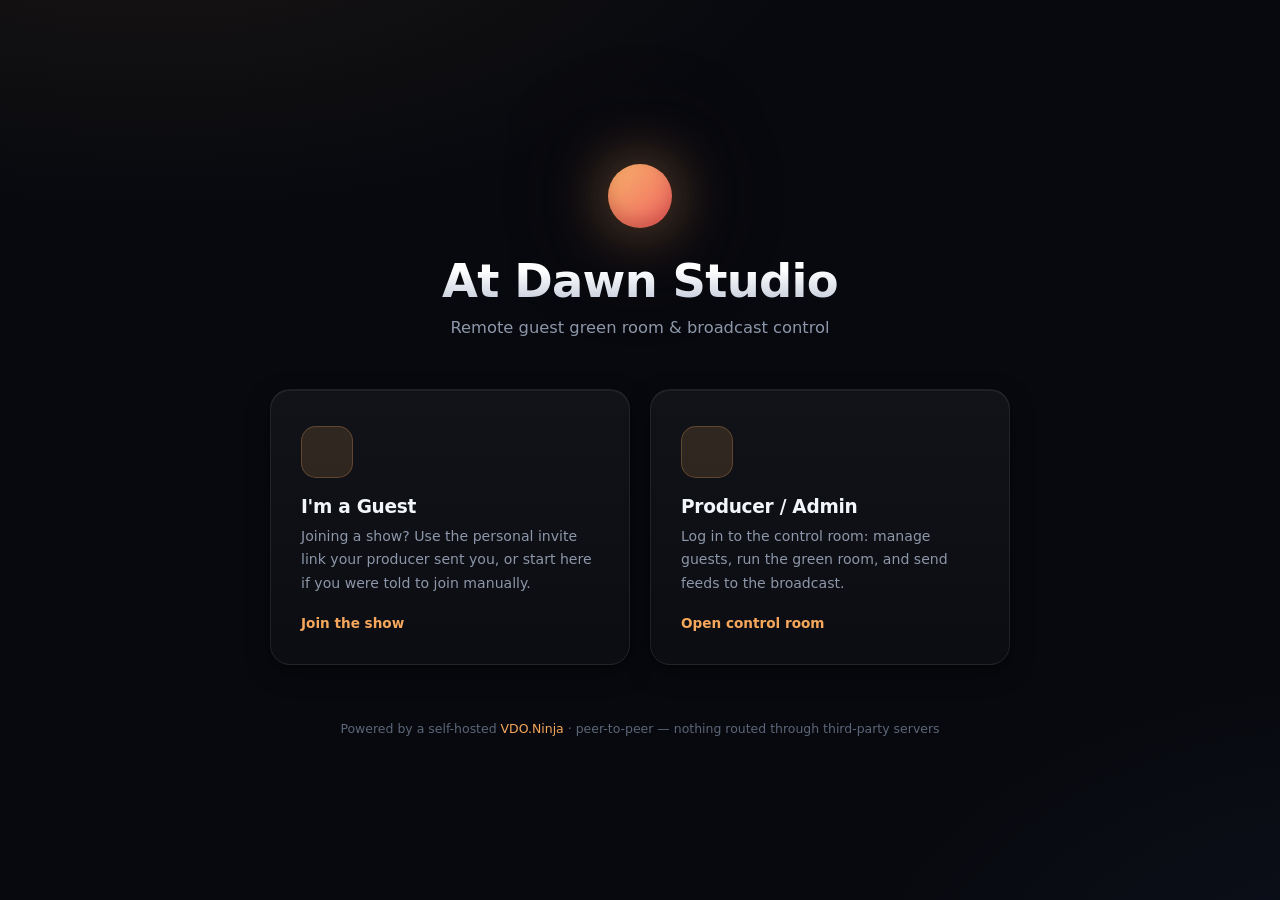
==== studio/index.html @ 7b1d3693 "Studio updates" ====
<!DOCTYPE html>
<html lang="en">
<head>
<meta charset="utf-8" />
<meta name="viewport" content="width=device-width, initial-scale=1" />
<title>At Dawn Studio</title>
<link rel="stylesheet" href="../lineawesome/css/line-awesome.min.css" />
<link rel="stylesheet" href="studio.css" />
<style>
	body { display: flex; align-items: center; justify-content: center; min-height: 100vh; padding: 24px; }
	.landing { max-width: 820px; width: 100%; text-align: center; }

	.hero-sun {
		width: 64px; height: 64px; margin: 0 auto 26px auto;
		border-radius: 50%;
		background: var(--accent-grad);
		box-shadow: 0 0 60px rgba(246, 167, 92, 0.5), 0 0 140px rgba(239, 100, 97, 0.25), inset 0 -8px 16px rgba(150, 35, 35, 0.35);
		animation: rise 1.1s var(--ease) both;
	}
	@keyframes rise { from { transform: translateY(18px); opacity: 0; } to { transform: none; opacity: 1; } }

	.landing h1 {
		font-size: clamp(2rem, 5vw, 2.9rem);
		margin-bottom: 10px;
		background: linear-gradient(180deg, #ffffff 30%, #b9c2d4);
		-webkit-background-clip: text;
		background-clip: text;
		color: transparent;
		animation: rise 1.1s 0.06s var(--ease) both;
	}
	.tagline { color: var(--text-dim); font-size: 1.02rem; margin-bottom: 52px; animation: rise 1.1s 0.12s var(--ease) both; }

	.choices { display: flex; gap: 20px; justify-content: center; flex-wrap: wrap; animation: rise 1.1s 0.18s var(--ease) both; }
	.choice {
		flex: 1 1 290px; max-width: 360px;
		padding: 36px 30px 32px 30px;
		cursor: pointer;
		text-align: left;
		position: relative;
		overflow: hidden;
		transition: transform 0.25s var(--ease), border-color 0.25s var(--ease), box-shadow 0.25s var(--ease);
	}
	.choice::after {
		content: "";
		position: absolute; inset: 0;
		background: radial-gradient(420px 180px at 50% -30%, rgba(246, 167, 92, 0.12), transparent 70%);
		opacity: 0; transition: opacity 0.25s var(--ease);
		pointer-events: none;
	}
	.choice:hover { transform: translateY(-4px); border-color: rgba(246, 167, 92, 0.4); box-shadow: var(--shadow-2); }
	.choice:hover::after { opacity: 1; }
	.choice .iconwrap {
		width: 52px; height: 52px;
		border-radius: 15px;
		display: flex; align-items: center; justify-content: center;
		background: var(--accent-soft);
		border: 1px solid rgba(246, 167, 92, 0.25);
		margin-bottom: 18px;
	}
	.choice .iconwrap i { font-size: 1.65rem; color: var(--accent); }
	.choice h2 { font-size: 1.16rem; margin-bottom: 8px; }
	.choice p { color: var(--text-dim); font-size: 0.88rem; line-height: 1.65; margin: 0 0 18px 0; }
	.choice .go { display: inline-flex; align-items: center; gap: 7px; color: var(--accent); font-weight: 700; font-size: 0.85rem; }
	.choice .go i { transition: transform 0.2s var(--ease); }
	.choice:hover .go i { transform: translateX(4px); }

	footer { margin-top: 56px; color: var(--text-faint); font-size: 0.78rem; animation: rise 1.1s 0.24s var(--ease) both; }
</style>
</head>
<body>
<div class="landing">
	<div class="hero-sun"></div>
	<h1>At Dawn Studio</h1>
	<div class="tagline">Remote guest green room &amp; broadcast control</div>

	<div class="choices">
		<div class="card choice" onclick="location.href='join.html'" role="button" tabindex="0" onkeydown="if(event.key==='Enter')location.href='join.html'">
			<div class="iconwrap"><i class="las la-video"></i></div>
			<h2>I'm a Guest</h2>
			<p>Joining a show? Use the personal invite link your producer sent you, or start here if you were told to join manually.</p>
			<span class="go">Join the show <i class="las la-arrow-right"></i></span>
		</div>
		<div class="card choice" onclick="location.href='admin.html'" role="button" tabindex="0" onkeydown="if(event.key==='Enter')location.href='admin.html'">
			<div class="iconwrap"><i class="las la-sliders-h"></i></div>
			<h2>Producer / Admin</h2>
			<p>Log in to the control room: manage guests, run the green room, and send feeds to the broadcast.</p>
			<span class="go">Open control room <i class="las la-arrow-right"></i></span>
		</div>
	</div>

	<footer>Powered by a self-hosted <a href="https://vdo.ninja" target="_blank" rel="noopener">VDO.Ninja</a> &middot; peer-to-peer &mdash; nothing routed through third-party servers</footer>
</div>
</body>
</html>
---- studio/studio.css ----
/* ============================================================
   At Dawn Studio: design system v2
   Layered dark theme · sunrise accent · Line Awesome icons
   ============================================================ */
:root {
	--bg: #07090e;
	--surface: linear-gradient(180deg, rgba(255, 255, 255, 0.045), rgba(255, 255, 255, 0.018));
	--surface-2: rgba(255, 255, 255, 0.055);
	--line: rgba(255, 255, 255, 0.08);
	--line-strong: rgba(255, 255, 255, 0.16);
	--text: #f2f5fa;
	--text-dim: #8d97a9;
	--text-faint: #5c6678;
	--accent: #f6a75c;
	--accent-2: #ef6461;
	--accent-grad: linear-gradient(135deg, #f8b46b 0%, #ef6461 100%);
	--accent-soft: rgba(246, 167, 92, 0.14);
	--good: #43d99a;
	--good-soft: rgba(67, 217, 154, 0.12);
	--warn: #f5c15a;
	--warn-soft: rgba(245, 193, 90, 0.12);
	--live: #ff5757;
	--live-soft: rgba(255, 87, 87, 0.13);
	--focus: #7fadff;
	--r-sm: 10px;
	--r-md: 14px;
	--r-lg: 20px;
	--shadow-1: 0 1px 2px rgba(0, 0, 0, 0.4), 0 8px 24px rgba(0, 0, 0, 0.35);
	--shadow-2: 0 2px 6px rgba(0, 0, 0, 0.45), 0 24px 60px rgba(0, 0, 0, 0.5);
	--glow-accent: 0 0 24px rgba(246, 167, 92, 0.35);
	--ease: cubic-bezier(0.2, 0.8, 0.2, 1);
	font-size: 16px;
}
* { box-sizing: border-box; }
html, body { height: 100%; }
body {
	margin: 0;
	background:
		radial-gradient(1100px 520px at 12% -12%, rgba(246, 167, 92, 0.08), transparent 62%),
		radial-gradient(900px 560px at 108% 112%, rgba(108, 138, 255, 0.065), transparent 60%),
		var(--bg);
	color: var(--text);
	font-family: "Segoe UI Variable Text", "Segoe UI", system-ui, -apple-system, "Helvetica Neue", Arial, sans-serif;
	-webkit-font-smoothing: antialiased;
	text-rendering: optimizeLegibility;
}
::selection { background: rgba(246, 167, 92, 0.35); }

a { color: var(--accent); text-decoration: none; }
a:hover { text-decoration: underline; }

h1, h2, h3 {
	font-family: "Segoe UI Variable Display", "Segoe UI", system-ui, sans-serif;
	font-weight: 650;
	letter-spacing: -0.015em;
	margin: 0 0 0.5em 0;
}
.muted { color: var(--text-dim); }
.small { font-size: 0.82rem; }
.mono { font-family: "Cascadia Code", Consolas, "SF Mono", Menlo, monospace; font-size: 0.82em; letter-spacing: 0; }
.hidden { display: none !important; }
hr.sep { border: none; border-top: 1px solid var(--line); margin: 18px 0; }

/* micro-label: uppercase section titles */
.microlabel {
	font-size: 0.68rem;
	font-weight: 700;
	letter-spacing: 0.14em;
	text-transform: uppercase;
	color: var(--text-faint);
}

/* ---------- brand ---------- */
.brandmark {
	display: inline-flex;
	align-items: center;
	gap: 11px;
	font-weight: 700;
	letter-spacing: -0.01em;
}
.brandmark .sun {
	width: 26px; height: 26px;
	border-radius: 50%;
	background: var(--accent-grad);
	box-shadow: 0 0 18px rgba(246, 167, 92, 0.55), inset 0 -3px 6px rgba(160, 40, 40, 0.35);
	flex: none;
}

/* ---------- buttons ---------- */
.btn {
	display: inline-flex;
	align-items: center;
	justify-content: center;
	gap: 8px;
	height: 40px;
	padding: 0 18px;
	border-radius: var(--r-sm);
	border: 1px solid var(--line);
	background: rgba(255, 255, 255, 0.04);
	color: var(--text);
	font-size: 0.9rem;
	font-weight: 600;
	font-family: inherit;
	cursor: pointer;
	white-space: nowrap;
	user-select: none;
	transition: background 0.15s var(--ease), border-color 0.15s var(--ease), transform 0.12s var(--ease), box-shadow 0.15s var(--ease);
}
.btn i.las { font-size: 1.1rem; line-height: 1; }
.btn:hover { background: rgba(255, 255, 255, 0.08); border-color: var(--line-strong); }
.btn:active { transform: translateY(1px) scale(0.99); }
.btn:focus-visible { outline: 2px solid var(--focus); outline-offset: 2px; }
.btn.primary {
	background: var(--accent-grad);
	border-color: transparent;
	color: #23120a;
	box-shadow: 0 4px 18px rgba(239, 100, 97, 0.28), inset 0 1px 0 rgba(255, 255, 255, 0.35);
}
.btn.primary:hover { filter: brightness(1.07); box-shadow: 0 6px 24px rgba(239, 100, 97, 0.4), inset 0 1px 0 rgba(255, 255, 255, 0.35); }
.btn.danger { background: var(--live-soft); border-color: rgba(255, 87, 87, 0.3); color: #ff9d9d; }
.btn.danger:hover { background: rgba(255, 87, 87, 0.2); border-color: rgba(255, 87, 87, 0.45); }
.btn.good { background: var(--good-soft); border-color: rgba(67, 217, 154, 0.3); color: #79e8b6; }
.btn.good:hover { background: rgba(67, 217, 154, 0.2); }
.btn.sm { height: 32px; padding: 0 12px; font-size: 0.8rem; border-radius: 9px; }
.btn.sm i.las { font-size: 1rem; }
.btn.block { width: 100%; }
.btn.icon { width: 32px; padding: 0; }
.btn[disabled] { opacity: 0.45; cursor: not-allowed; }

/* ---------- inputs ---------- */
.field { margin-bottom: 16px; }
.field label {
	display: block;
	font-size: 0.68rem;
	font-weight: 700;
	letter-spacing: 0.12em;
	text-transform: uppercase;
	color: var(--text-faint);
	margin-bottom: 7px;
}
.field input[type="text"],
.field input[type="password"] {
	width: 100%;
	height: 44px;
	padding: 0 14px;
	border-radius: var(--r-sm);
	border: 1px solid var(--line);
	background: rgba(0, 0, 0, 0.32);
	color: var(--text);
	font-size: 0.95rem;
	font-family: inherit;
	transition: border-color 0.15s, box-shadow 0.15s;
}
.field input::placeholder { color: var(--text-faint); }
.field input:focus {
	outline: none;
	border-color: rgba(246, 167, 92, 0.55);
	box-shadow: 0 0 0 3px rgba(246, 167, 92, 0.15);
}
.field select {
	width: 100%;
	height: 44px;
	padding: 0 12px;
	border-radius: var(--r-sm);
	border: 1px solid var(--line);
	background: rgba(0, 0, 0, 0.32);
	color: var(--text);
	font-size: 0.95rem;
	font-family: inherit;
	cursor: pointer;
	transition: border-color 0.15s, box-shadow 0.15s;
}
.field select:focus {
	outline: none;
	border-color: rgba(246, 167, 92, 0.55);
	box-shadow: 0 0 0 3px rgba(246, 167, 92, 0.15);
}
.field select option { background: #10141d; color: var(--text); }
.checkline {
	display: flex;
	align-items: center;
	gap: 10px;
	font-size: 0.86rem;
	color: var(--text-dim);
	cursor: pointer;
	line-height: 1.4;
}
.checkline input { width: 16px; height: 16px; accent-color: var(--accent); cursor: pointer; flex: none; }
.checkline:hover { color: var(--text); }
.checkline b { color: var(--text); font-weight: 650; }

/* ---------- cards ---------- */
.card {
	background: var(--surface);
	border: 1px solid var(--line);
	border-radius: var(--r-lg);
	padding: 26px;
	box-shadow: var(--shadow-1), inset 0 1px 0 rgba(255, 255, 255, 0.05);
}
.card h3 {
	display: flex;
	align-items: center;
	gap: 9px;
	font-size: 0.98rem;
	margin-bottom: 16px;
}
.card h3 i.las { color: var(--accent); font-size: 1.15rem; }

/* ---------- status pills ---------- */
.pill {
	display: inline-flex;
	align-items: center;
	gap: 8px;
	height: 32px;
	padding: 0 15px;
	border-radius: 999px;
	font-weight: 700;
	font-size: 0.76rem;
	letter-spacing: 0.08em;
	border: 1px solid var(--line);
	background: rgba(255, 255, 255, 0.05);
	backdrop-filter: blur(8px);
}
.pill .dot { width: 8px; height: 8px; border-radius: 50%; background: var(--text-dim); flex: none; }
.pill.waiting { color: var(--warn); border-color: rgba(245, 193, 90, 0.35); background: var(--warn-soft); }
.pill.waiting .dot { background: var(--warn); animation: pulse 1.6s infinite; }
.pill.green { color: var(--good); border-color: rgba(67, 217, 154, 0.35); background: var(--good-soft); }
.pill.green .dot { background: var(--good); }
.pill.live { color: #ff8383; border-color: rgba(255, 87, 87, 0.45); background: var(--live-soft); }
.pill.live .dot { background: var(--live); animation: pulse 1.1s infinite; }
@keyframes pulse { 0%, 100% { opacity: 1; } 50% { opacity: 0.25; } }

/* ---------- chips (small inline badges) ---------- */
.chip {
	display: inline-flex;
	align-items: center;
	gap: 5px;
	height: 22px;
	padding: 0 9px;
	border-radius: 999px;
	font-size: 0.68rem;
	font-weight: 700;
	letter-spacing: 0.04em;
	border: 1px solid var(--line);
	background: rgba(255, 255, 255, 0.05);
	color: var(--text-dim);
}
.chip i.las { font-size: 0.85rem; }
.chip.wait { color: var(--warn); border-color: rgba(245, 193, 90, 0.35); background: var(--warn-soft); }
.chip.hand { color: var(--warn); border-color: rgba(245, 193, 90, 0.5); background: var(--warn-soft); animation: pulse 1.6s infinite; }
.chip.rec { color: #ff8383; border-color: rgba(255, 87, 87, 0.4); background: var(--live-soft); }
.chip.mute { color: var(--text-dim); }
.chip.grp { color: #9fb8ff; border-color: rgba(127, 173, 255, 0.4); background: rgba(127, 173, 255, 0.12); }

/* ---------- toast ---------- */
#studioToast {
	position: fixed;
	left: 50%;
	bottom: 30px;
	transform: translate(-50%, 16px);
	background: rgba(24, 30, 42, 0.92);
	border: 1px solid var(--line-strong);
	color: var(--text);
	padding: 12px 22px;
	border-radius: 12px;
	font-size: 0.88rem;
	font-weight: 600;
	opacity: 0;
	pointer-events: none;
	transition: opacity 0.22s var(--ease), transform 0.22s var(--ease);
	z-index: 9999;
	box-shadow: var(--shadow-2);
	backdrop-filter: blur(12px);
	max-width: 90vw;
}
#studioToast.show { opacity: 1; transform: translate(-50%, 0); }
#studioToast.error { border-color: rgba(255, 87, 87, 0.5); color: #ff9d9d; }

/* ---------- iframes ---------- */
iframe.vdoframe { border: none; width: 100%; height: 100%; display: block; background: #000; }

/* ---------- scrollbars ---------- */
::-webkit-scrollbar { width: 10px; height: 10px; }
::-webkit-scrollbar-thumb { background: rgba(255, 255, 255, 0.12); border-radius: 99px; border: 3px solid transparent; background-clip: padding-box; }
::-webkit-scrollbar-thumb:hover { background: rgba(255, 255, 255, 0.2); border: 3px solid transparent; background-clip: padding-box; }
::-webkit-scrollbar-track { background: transparent; }
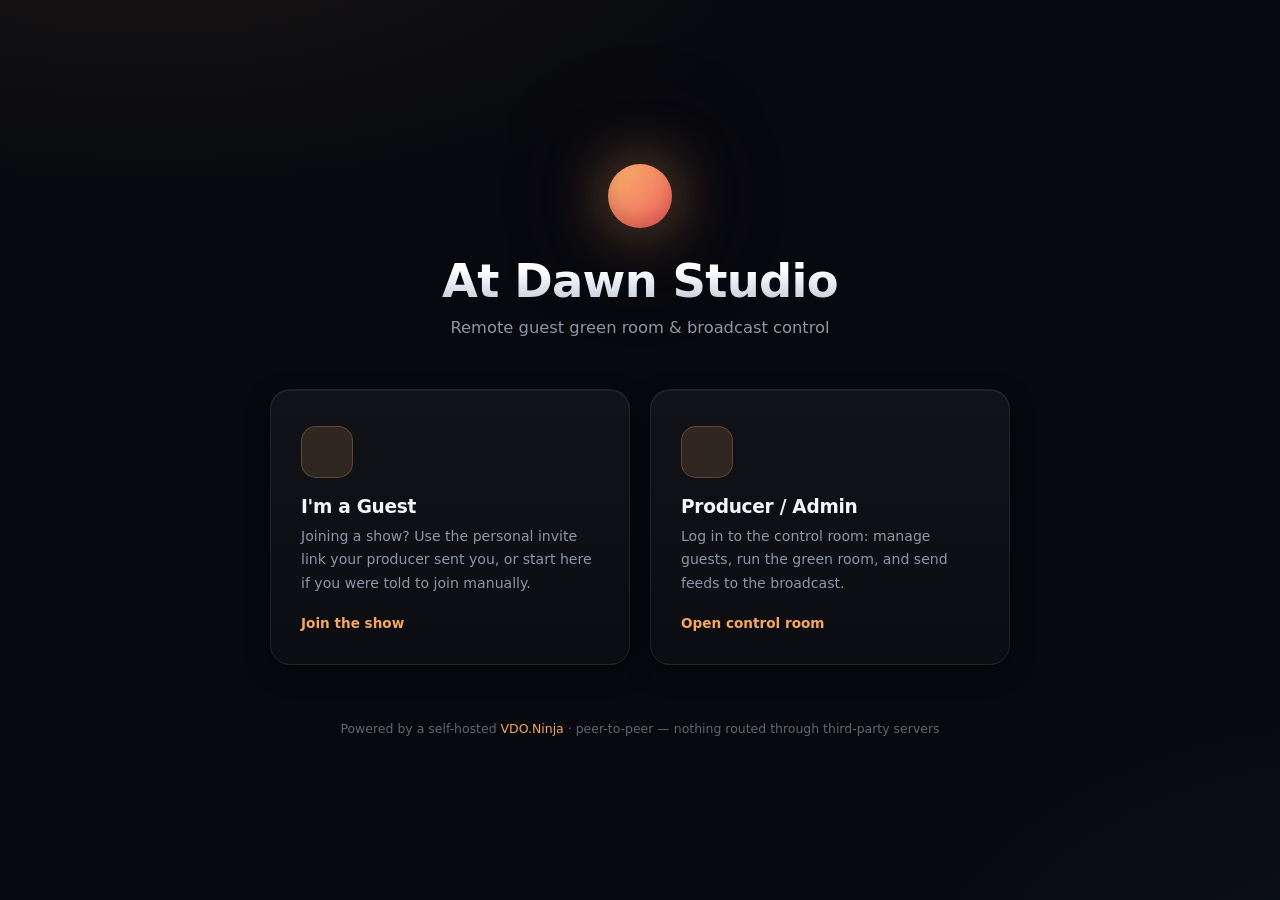
==== commit 91b2262b: "Studio updates" ====
--- a/studio/index.html
+++ b/studio/index.html
@@ -3,9 +3,11 @@
 <head>
 <meta charset="utf-8" />
 <meta name="viewport" content="width=device-width, initial-scale=1" />
-<title>At Dawn Studio</title>
+<title>Control Room</title>
 <link rel="stylesheet" href="../lineawesome/css/line-awesome.min.css" />
 <link rel="stylesheet" href="studio.css" />
+<script src="config.js"></script>
+<script src="theme.js"></script>
 <style>
 	body { display: flex; align-items: center; justify-content: center; min-height: 100vh; padding: 24px; }
 	.landing { max-width: 820px; width: 100%; text-align: center; }
@@ -14,7 +16,7 @@
 		width: 64px; height: 64px; margin: 0 auto 26px auto;
 		border-radius: 50%;
 		background: var(--accent-grad);
-		box-shadow: 0 0 60px rgba(246, 167, 92, 0.5), 0 0 140px rgba(239, 100, 97, 0.25), inset 0 -8px 16px rgba(150, 35, 35, 0.35);
+		box-shadow: 0 0 60px rgba(var(--accent-rgb), 0.5), 0 0 140px rgba(var(--accent-2-rgb), 0.25), inset 0 -8px 16px var(--brandmark-inset);
 		animation: rise 1.1s var(--ease) both;
 	}
 	@keyframes rise { from { transform: translateY(18px); opacity: 0; } to { transform: none; opacity: 1; } }
@@ -43,18 +45,18 @@
 	.choice::after {
 		content: "";
 		position: absolute; inset: 0;
-		background: radial-gradient(420px 180px at 50% -30%, rgba(246, 167, 92, 0.12), transparent 70%);
+		background: radial-gradient(420px 180px at 50% -30%, rgba(var(--accent-rgb), 0.12), transparent 70%);
 		opacity: 0; transition: opacity 0.25s var(--ease);
 		pointer-events: none;
 	}
-	.choice:hover { transform: translateY(-4px); border-color: rgba(246, 167, 92, 0.4); box-shadow: var(--shadow-2); }
+	.choice:hover { transform: translateY(-4px); border-color: rgba(var(--accent-rgb), 0.4); box-shadow: var(--shadow-2); }
 	.choice:hover::after { opacity: 1; }
 	.choice .iconwrap {
 		width: 52px; height: 52px;
 		border-radius: 15px;
 		display: flex; align-items: center; justify-content: center;
 		background: var(--accent-soft);
-		border: 1px solid rgba(246, 167, 92, 0.25);
+		border: 1px solid rgba(var(--accent-rgb), 0.25);
 		margin-bottom: 18px;
 	}
 	.choice .iconwrap i { font-size: 1.65rem; color: var(--accent); }
@@ -70,7 +72,7 @@
 <body>
 <div class="landing">
 	<div class="hero-sun"></div>
-	<h1>At Dawn Studio</h1>
+	<h1 id="brandTitle">Control Room</h1>
 	<div class="tagline">Remote guest green room &amp; broadcast control</div>
 
 	<div class="choices">
@@ -90,5 +92,14 @@
 
 	<footer>Powered by a self-hosted <a href="https://vdo.ninja" target="_blank" rel="noopener">VDO.Ninja</a> &middot; peer-to-peer &mdash; nothing routed through third-party servers</footer>
 </div>
+<script src="common.js"></script>
+<script>
+	(function () {
+		var name = (window.STUDIO_CONFIG && window.STUDIO_CONFIG.brandName) || "Control Room";
+		document.title = name;
+		var h = document.getElementById("brandTitle");
+		if (h) h.textContent = name;
+	})();
+</script>
 </body>
 </html>
--- a/studio/studio.css
+++ b/studio/studio.css
@@ -1,9 +1,13 @@
 /* ============================================================
-   At Dawn Studio: design system v2
-   Layered dark theme · sunrise accent · Line Awesome icons
+   Control Room: design system
+   Structure + the NEUTRAL default theme. Everything brand-facing
+   lives in the :root tokens below, so a spin-off never edits this
+   file: it ships a themes/<name>.css that re-declares the tokens
+   it wants, and names that theme in config.js.
    ============================================================ */
 :root {
-	--bg: #07090e;
+	/* --- surfaces & text --- */
+	--bg: #0b0e14;
 	--surface: linear-gradient(180deg, rgba(255, 255, 255, 0.045), rgba(255, 255, 255, 0.018));
 	--surface-2: rgba(255, 255, 255, 0.055);
 	--line: rgba(255, 255, 255, 0.08);
@@ -11,10 +15,25 @@
 	--text: #f2f5fa;
 	--text-dim: #8d97a9;
 	--text-faint: #5c6678;
-	--accent: #f6a75c;
-	--accent-2: #ef6461;
-	--accent-grad: linear-gradient(135deg, #f8b46b 0%, #ef6461 100%);
-	--accent-soft: rgba(246, 167, 92, 0.14);
+
+	/* --- brand accent. Themes override these five and little else. --- */
+	--accent: #5b9dff;
+	--accent-2: #7fadff;
+	--accent-rgb: 91, 157, 255;    /* same colour as --accent, for rgba() */
+	--accent-2-rgb: 127, 173, 255; /* same colour as --accent-2 */
+	--accent-grad: linear-gradient(135deg, #5b9dff 0%, #7fadff 100%);
+	--accent-soft: rgba(var(--accent-rgb), 0.14);
+	--glow-accent: 0 0 24px rgba(var(--accent-rgb), 0.35);
+
+	/* --- brandmark dot and page wash. Neutral default: flat, no glow. --- */
+	--brandmark-inset: transparent;
+	--page-glow: none;
+
+	/* --- cue banner (the big on-screen message guests see) --- */
+	--cue-bg: rgba(16, 22, 34, 0.9);
+	--cue-text: #d8e6ff;
+
+	/* --- status colours. Semantic, not brand: themes rarely touch these. --- */
 	--good: #43d99a;
 	--good-soft: rgba(67, 217, 154, 0.12);
 	--warn: #f5c15a;
@@ -22,12 +41,13 @@
 	--live: #ff5757;
 	--live-soft: rgba(255, 87, 87, 0.13);
 	--focus: #7fadff;
+
+	/* --- shape & motion --- */
 	--r-sm: 10px;
 	--r-md: 14px;
 	--r-lg: 20px;
 	--shadow-1: 0 1px 2px rgba(0, 0, 0, 0.4), 0 8px 24px rgba(0, 0, 0, 0.35);
 	--shadow-2: 0 2px 6px rgba(0, 0, 0, 0.45), 0 24px 60px rgba(0, 0, 0, 0.5);
-	--glow-accent: 0 0 24px rgba(246, 167, 92, 0.35);
 	--ease: cubic-bezier(0.2, 0.8, 0.2, 1);
 	font-size: 16px;
 }
@@ -35,16 +55,14 @@
 html, body { height: 100%; }
 body {
 	margin: 0;
-	background:
-		radial-gradient(1100px 520px at 12% -12%, rgba(246, 167, 92, 0.08), transparent 62%),
-		radial-gradient(900px 560px at 108% 112%, rgba(108, 138, 255, 0.065), transparent 60%),
-		var(--bg);
+	background-color: var(--bg);
+	background-image: var(--page-glow);
 	color: var(--text);
 	font-family: "Segoe UI Variable Text", "Segoe UI", system-ui, -apple-system, "Helvetica Neue", Arial, sans-serif;
 	-webkit-font-smoothing: antialiased;
 	text-rendering: optimizeLegibility;
 }
-::selection { background: rgba(246, 167, 92, 0.35); }
+::selection { background: rgba(var(--accent-rgb), 0.35); }
 
 a { color: var(--accent); text-decoration: none; }
 a:hover { text-decoration: underline; }
@@ -82,7 +100,7 @@
 	width: 26px; height: 26px;
 	border-radius: 50%;
 	background: var(--accent-grad);
-	box-shadow: 0 0 18px rgba(246, 167, 92, 0.55), inset 0 -3px 6px rgba(160, 40, 40, 0.35);
+	box-shadow: 0 0 18px rgba(var(--accent-rgb), 0.55), inset 0 -3px 6px var(--brandmark-inset);
 	flex: none;
 }
 
@@ -114,9 +132,9 @@
 	background: var(--accent-grad);
 	border-color: transparent;
 	color: #23120a;
-	box-shadow: 0 4px 18px rgba(239, 100, 97, 0.28), inset 0 1px 0 rgba(255, 255, 255, 0.35);
-}
-.btn.primary:hover { filter: brightness(1.07); box-shadow: 0 6px 24px rgba(239, 100, 97, 0.4), inset 0 1px 0 rgba(255, 255, 255, 0.35); }
+	box-shadow: 0 4px 18px rgba(var(--accent-2-rgb), 0.28), inset 0 1px 0 rgba(255, 255, 255, 0.35);
+}
+.btn.primary:hover { filter: brightness(1.07); box-shadow: 0 6px 24px rgba(var(--accent-2-rgb), 0.4), inset 0 1px 0 rgba(255, 255, 255, 0.35); }
 .btn.danger { background: var(--live-soft); border-color: rgba(255, 87, 87, 0.3); color: #ff9d9d; }
 .btn.danger:hover { background: rgba(255, 87, 87, 0.2); border-color: rgba(255, 87, 87, 0.45); }
 .btn.good { background: var(--good-soft); border-color: rgba(67, 217, 154, 0.3); color: #79e8b6; }
@@ -154,8 +172,8 @@
 .field input::placeholder { color: var(--text-faint); }
 .field input:focus {
 	outline: none;
-	border-color: rgba(246, 167, 92, 0.55);
-	box-shadow: 0 0 0 3px rgba(246, 167, 92, 0.15);
+	border-color: rgba(var(--accent-rgb), 0.55);
+	box-shadow: 0 0 0 3px rgba(var(--accent-rgb), 0.15);
 }
 .field select {
 	width: 100%;
@@ -172,8 +190,8 @@
 }
 .field select:focus {
 	outline: none;
-	border-color: rgba(246, 167, 92, 0.55);
-	box-shadow: 0 0 0 3px rgba(246, 167, 92, 0.15);
+	border-color: rgba(var(--accent-rgb), 0.55);
+	box-shadow: 0 0 0 3px rgba(var(--accent-rgb), 0.15);
 }
 .field select option { background: #10141d; color: var(--text); }
 .checkline {
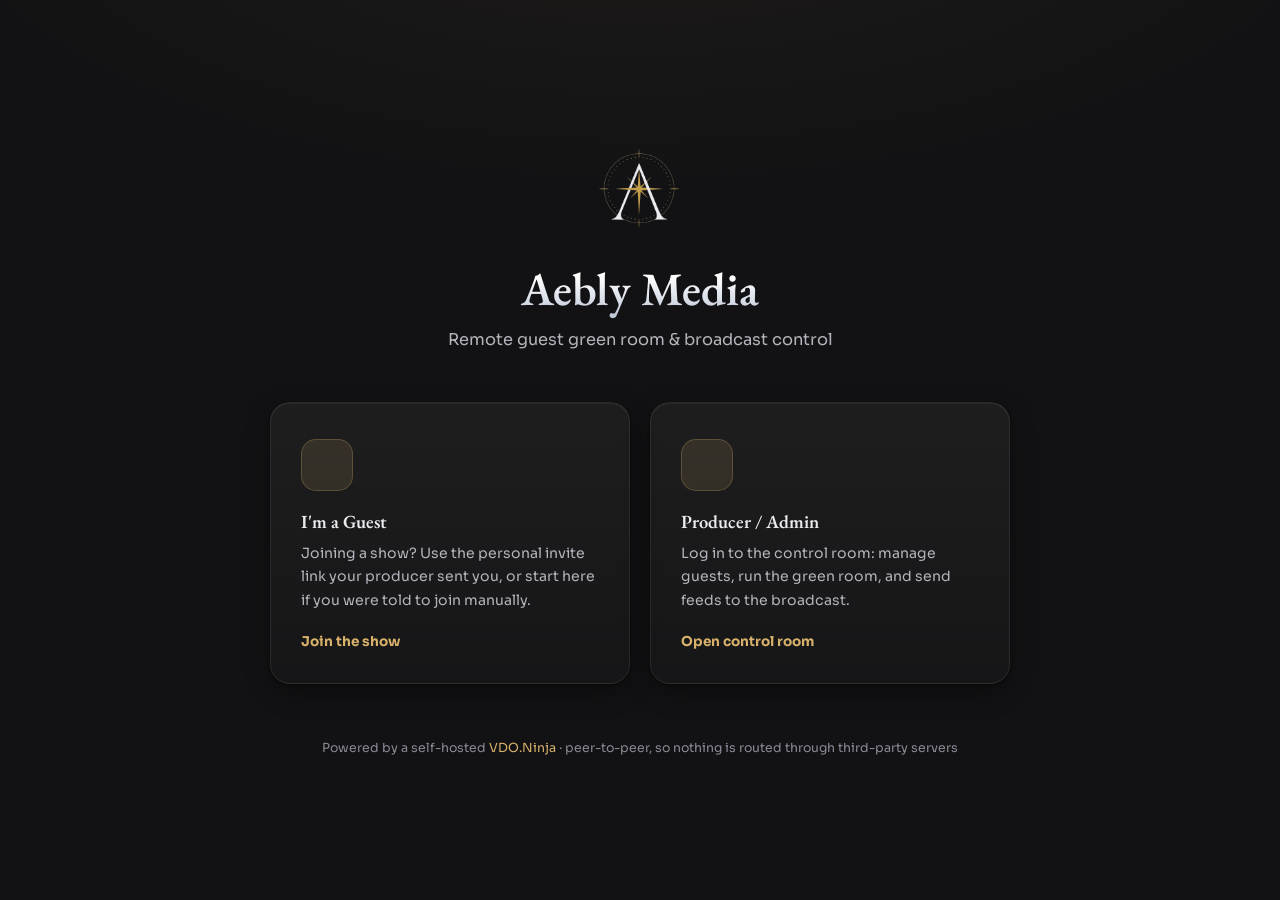
==== commit b71c4208: "Studio updates" ====
--- a/studio/index.html
+++ b/studio/index.html
@@ -13,10 +13,10 @@
 	.landing { max-width: 820px; width: 100%; text-align: center; }
 
 	.hero-sun {
-		width: 64px; height: 64px; margin: 0 auto 26px auto;
-		border-radius: 50%;
-		background: var(--accent-grad);
-		box-shadow: 0 0 60px rgba(var(--accent-rgb), 0.5), 0 0 140px rgba(var(--accent-2-rgb), 0.25), inset 0 -8px 16px var(--brandmark-inset);
+		width: var(--brandmark-size-lg); height: var(--brandmark-size-lg); margin: 0 auto 26px auto;
+		border-radius: var(--brandmark-radius);
+		background: var(--brandmark-bg) center / contain no-repeat;
+		box-shadow: var(--brandmark-glow-lg);
 		animation: rise 1.1s var(--ease) both;
 	}
 	@keyframes rise { from { transform: translateY(18px); opacity: 0; } to { transform: none; opacity: 1; } }
@@ -90,7 +90,7 @@
 		</div>
 	</div>
 
-	<footer>Powered by a self-hosted <a href="https://vdo.ninja" target="_blank" rel="noopener">VDO.Ninja</a> &middot; peer-to-peer &mdash; nothing routed through third-party servers</footer>
+	<footer>Powered by a self-hosted <a href="https://vdo.ninja" target="_blank" rel="noopener">VDO.Ninja</a> &middot; peer-to-peer, so nothing is routed through third-party servers</footer>
 </div>
 <script src="common.js"></script>
 <script>
--- a/studio/studio.css
+++ b/studio/studio.css
@@ -25,8 +25,16 @@
 	--accent-soft: rgba(var(--accent-rgb), 0.14);
 	--glow-accent: 0 0 24px rgba(var(--accent-rgb), 0.35);
 
-	/* --- brandmark dot and page wash. Neutral default: flat, no glow. --- */
+	/* --- brandmark and page wash. Neutral default: a flat dot, no glow. ---
+	   A theme can drop a logo in here instead by setting --brandmark-bg to a
+	   url(), squaring off the radius and clearing the glow. */
 	--brandmark-inset: transparent;
+	--brandmark-bg: var(--accent-grad);
+	--brandmark-radius: 50%;
+	--brandmark-size: 26px;
+	--brandmark-size-lg: 64px;
+	--brandmark-glow: 0 0 18px rgba(var(--accent-rgb), 0.55), inset 0 -3px 6px var(--brandmark-inset);
+	--brandmark-glow-lg: 0 0 60px rgba(var(--accent-rgb), 0.5), 0 0 140px rgba(var(--accent-2-rgb), 0.25), inset 0 -8px 16px var(--brandmark-inset);
 	--page-glow: none;
 
 	/* --- cue banner (the big on-screen message guests see) --- */
@@ -42,6 +50,13 @@
 	--live-soft: rgba(255, 87, 87, 0.13);
 	--focus: #7fadff;
 
+	/* --- typefaces. A theme can swap these; everything inherits. --- */
+	--font-ui: "Segoe UI Variable Text", "Segoe UI", system-ui, -apple-system, "Helvetica Neue", Arial, sans-serif;
+	--font-display: "Segoe UI Variable Display", "Segoe UI", system-ui, sans-serif;
+	--font-mono: "Cascadia Code", Consolas, "SF Mono", Menlo, monospace;
+	--display-weight: 650;
+	--display-spacing: -0.015em;
+
 	/* --- shape & motion --- */
 	--r-sm: 10px;
 	--r-md: 14px;
@@ -58,7 +73,7 @@
 	background-color: var(--bg);
 	background-image: var(--page-glow);
 	color: var(--text);
-	font-family: "Segoe UI Variable Text", "Segoe UI", system-ui, -apple-system, "Helvetica Neue", Arial, sans-serif;
+	font-family: var(--font-ui);
 	-webkit-font-smoothing: antialiased;
 	text-rendering: optimizeLegibility;
 }
@@ -68,14 +83,14 @@
 a:hover { text-decoration: underline; }
 
 h1, h2, h3 {
-	font-family: "Segoe UI Variable Display", "Segoe UI", system-ui, sans-serif;
-	font-weight: 650;
-	letter-spacing: -0.015em;
+	font-family: var(--font-display);
+	font-weight: var(--display-weight);
+	letter-spacing: var(--display-spacing);
 	margin: 0 0 0.5em 0;
 }
 .muted { color: var(--text-dim); }
 .small { font-size: 0.82rem; }
-.mono { font-family: "Cascadia Code", Consolas, "SF Mono", Menlo, monospace; font-size: 0.82em; letter-spacing: 0; }
+.mono { font-family: var(--font-mono); font-size: 0.82em; letter-spacing: 0; }
 .hidden { display: none !important; }
 hr.sep { border: none; border-top: 1px solid var(--line); margin: 18px 0; }
 
@@ -97,10 +112,10 @@
 	letter-spacing: -0.01em;
 }
 .brandmark .sun {
-	width: 26px; height: 26px;
-	border-radius: 50%;
-	background: var(--accent-grad);
-	box-shadow: 0 0 18px rgba(var(--accent-rgb), 0.55), inset 0 -3px 6px var(--brandmark-inset);
+	width: var(--brandmark-size); height: var(--brandmark-size);
+	border-radius: var(--brandmark-radius);
+	background: var(--brandmark-bg) center / contain no-repeat;
+	box-shadow: var(--brandmark-glow);
 	flex: none;
 }
 
